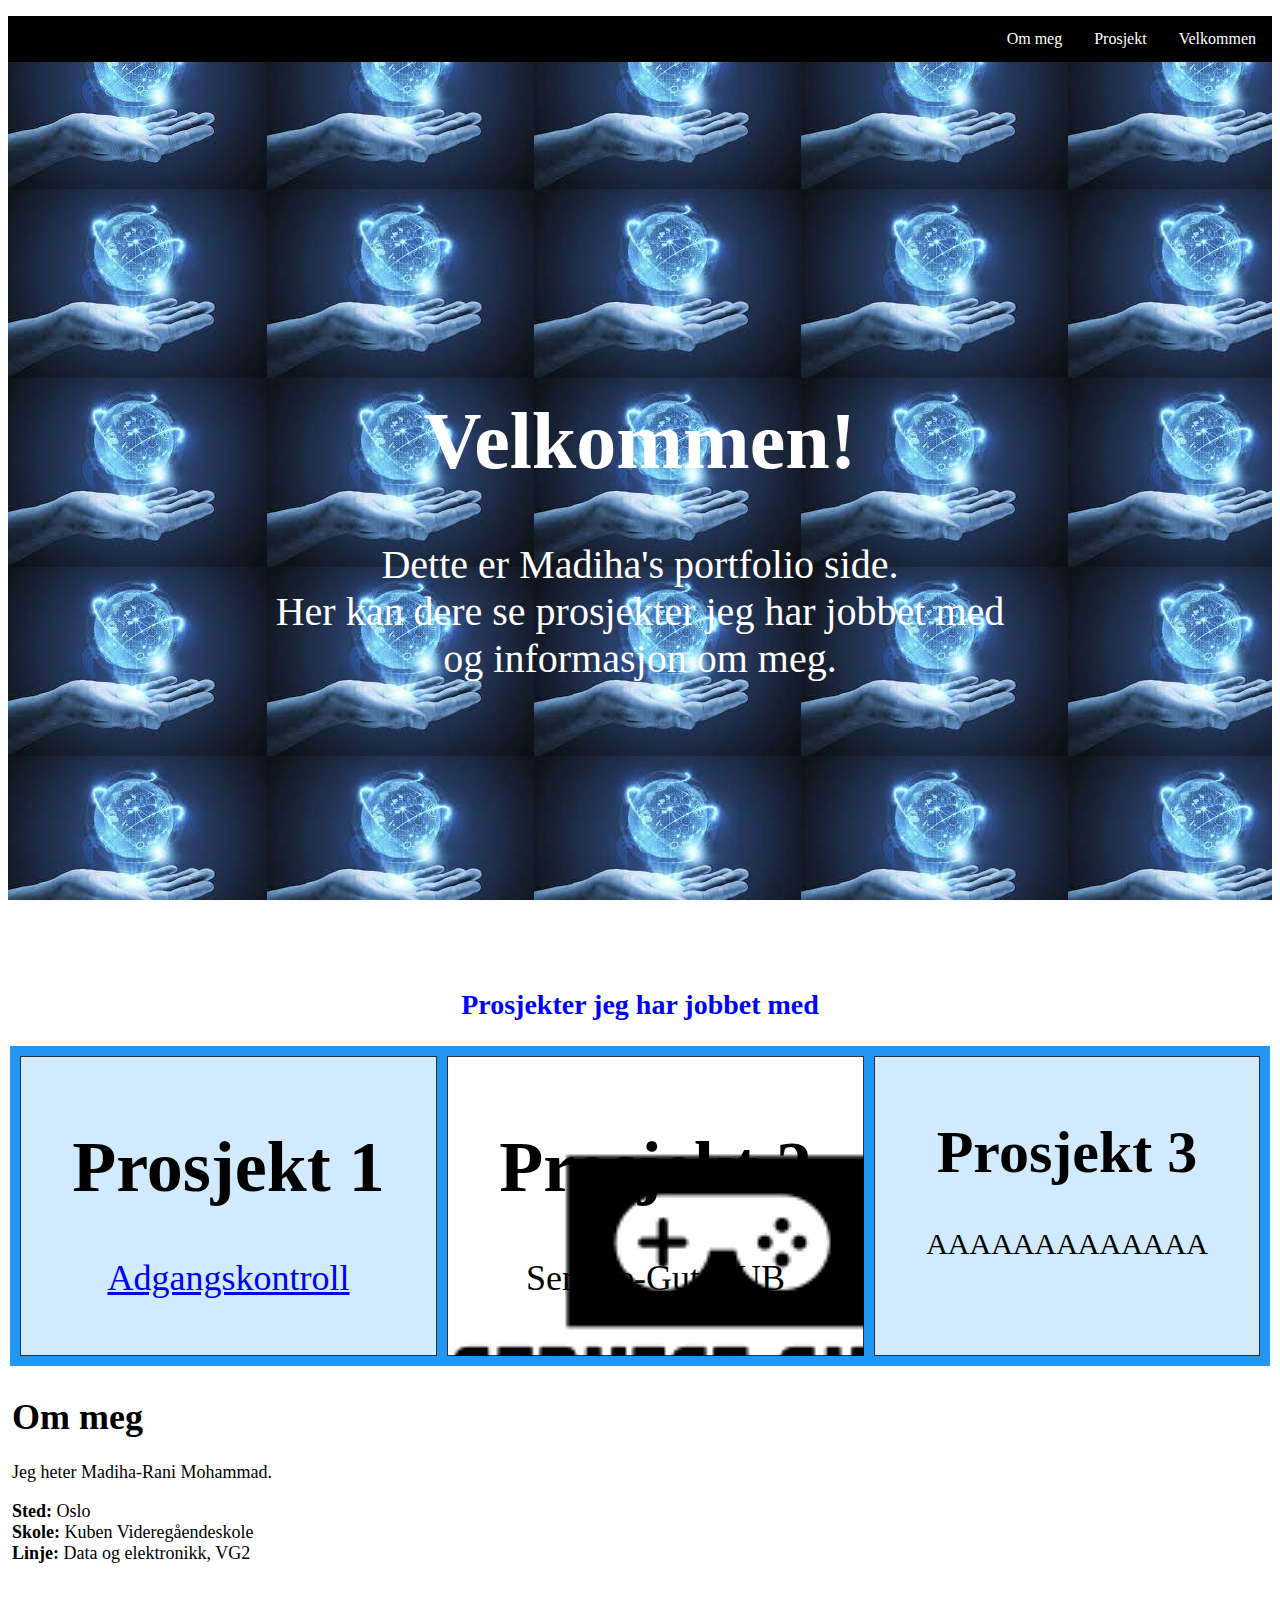
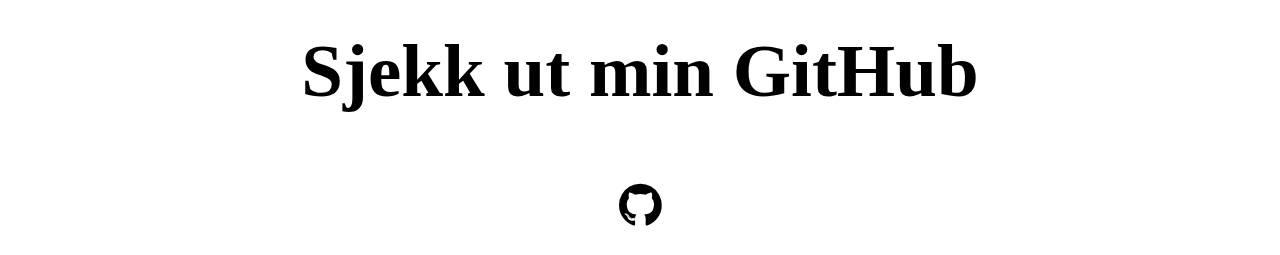
==== index.html @ 227a81ab "Edited" ====
<!DOCTYPE html>
<html>
    <head>
        <link rel="stylesheet" href="css/style.css" type="text/css">
        <script src="script/script.js"></script>
        <title> Madiha's Portfolio </title>
       <!-- <h1 id="head h1" class="head h1"> Madiha's Portfolio </h1> -->
    </head>
    
    <body>
        <nav id="navbar" class="nav">
            <ul class="nav-list">
              <li>
                <a href="#welcome-section">Velkommen</a>
              </li>
              <li>
                <a href="#projects-section">Prosjekt</a>
              </li>
              <li>
                <a href="#contact-section">Om meg</a>
              </li>
            </ul>
          </nav>

        <div id="welcome-section" class="welcome-section" style="background-image: url(images/teknologi.jpg);">
            <section id="welcome-section">
                <h1> Velkommen! </h1>
                <div>
                  Dette er Madiha's portfolio side.<br>
                  Her kan dere se prosjekter jeg har jobbet med<br>
                  og informasjon om meg. <br>
                </div>
            </section>
        </div>

        <div id="projects-section" class="projects-section">
            <section class="projects-section">
                <h2> Prosjekter jeg har jobbet med</h2>
                <a href="" target="" class=""></a>
            </section>
            
            <div>
              <div class="grid-container">
                <div class="grid-item">
                  <section class="projects-one">
                    <h1> Prosjekt 1</h1>
                    <a href="https://codepen.io/mad-01/full/mdOLpaQ" target="blank" class=""><p> Adgangskontroll </p></a>
                  </section>
                </div>

                <div class="grid-item" style="background-image: url(images/Serivce-Gutta\ Logo.jpg);">
                  <section class="projects-two">
                    <h1> Prosjekt 2 </h1>
                    <p> Service-Gutta UB</p>
                    <a href="" target="" class=""></a>
                  </section>
                </div> 

                <div class="grid-item">
                  <section class="projects-three">
                      <h1> Prosjekt 3 </h1>
                      <p> AAAAAAAAAAAAA </p>
                      <a href="" target="" class=""></a>
                  </section>
                </div>
              </div>
            </div>
          </div>
        
        <div id="contact-section" class="contact-section">
            <section class="contact-section">
                <h1> Om meg </h1>
                <p> Jeg heter Madiha-Rani Mohammad.</p>
                <ul class="no-bullets">
                    <li> <b> Sted:</b> Oslo</li>
                    <li> <b> Skole:</b> Kuben Videregåendeskole</li>
                    <li> <b> Linje: </b> Data og elektronikk, VG2</li>
                  </ul>
            </section>

            <div>
              <link rel="stylesheet" href="https://cdnjs.cloudflare.com/ajax/libs/font-awesome/4.7.0/css/font-awesome.min.css">
              <div class="profile-link">
                <h2> Sjekk ut min GitHub </h2>
                <a href="https://github.com/Mad-01" target="blank"><i class="fa fa-github"></i></a> 
              </div>
            </div>
        </div>
    </body>
</html>
---- css/style.css ----
/* Start Head */
.header {
    background-color: white;
    color: black;
    text-align: left;
    font-size: 100px;
    font-family: 'Times New Roman', Times, serif;
    padding: 2px;
}

#head h1 {
    font-size: 80px;
    text-align: left;
    padding: 0px;
    margin: 0px;
    background-color: white;
    color: black;
}
/* End Head */

/* Start Navbar */
.nav {
    font-size: 16px;
}

.nav ul {
    list-style-type: none;
    margin-bottom: 0;
    padding: 0;
    overflow: hidden;
    background-color: black;
}

.nav li {
    float:right
}

.nav li a {
    display: block;
    color: white;
    text-align: center;
    padding: 14px 16px;
    text-decoration: none;
}

.nav li a:hover {
    background-color: turquoise;
}
/* End Navbar */

/* Start Welcome-section */
.welcome-section {
    display: flex;
    flex-direction: column;
    justify-content: center;
    align-items: center;
    width: 100%;
    height: 100vh;
    background-color: #ffffff;
    background-image: linear-gradient(62deg, #ffffff 0%, #ffffff 100%);
    background-attachment: fixed; 
    text-align: center;
    color: white;
    font-family: 'Times New Roman', Times, serif;
    font-size: 40px;
}
/* End Welcome-section */  

/* Start Projects-section */
.projects-section {
    color: black;
    text-align: center;
    font-size: 36px;
    font-family: 'Times New Roman', Times, serif;
    padding: 2px;
}

.projects-section h2 {
    color: blue;
    text-align: center;
    font-size: 28px;
    padding: 0%;
    font-family: 'Times New Roman', Times, serif;
}

.projects-one {
    font-size: 36px;
}

.projects-two {
    font-size: 36px;
}

#background-image {
    background-image:image(#ffffff 100%, #ffffff 100%);
    background-size: auto;
}

.projects-tile {
    color: black;
    text-align: left;
    font-size: 18px;
    font-family: 'Times New Roman', Times, serif;
    padding: 2px;
}
/* End Project-section */

/* Start Grid */
.grid-container {
    display: grid;
    grid-column-gap: 10px;
    grid-template-columns: auto auto auto;
    background-color: #2196F3;
    padding-bottom: 10px;
    padding-right: 10px;
    padding-left: 10px;
    padding-top: 10px;
}
  
.grid-item {
    background-color: rgba(255, 255, 255, 0.8);
    border: 1px solid rgba(0, 0, 0, 0.8);
    padding: 20px;
    font-size: 30px;
    text-align: center;
}
/* End Grid */

/* Start Contact-section */
.contact-section {
    color: black;
    text-align: left;
    font-size: 18px;
    font-family: 'Times New Roman', Times, serif;
    padding: 2px;
    margin: 0;
    height: 0%;
}

.profile-link {
    margin: 10px;
    font-size: 50px;
    text-align: center;
}
.profile-link a {
    text-decoration: none;
    font-size: 50px;
    color: black;
} 
/* End Contact-section */

/* Liste uten punkter */
ul.no-bullets {
    list-style-type: none;
    margin: 0;
    padding: 0;
  }

/* Start Media Query */
@media (max-width: 600px) {
    .nav li a {
      background-color: black;
    }

    .nav ul {
        background-color: white;
    }

    .nav li a:hover {
        background-color: turquoise;
    }
}

@media (max-width: 600px) {
    body {
     background-color: black;
     color: white;
    }
}

@media (max-width: 600px) {
    .contact-section {
      background-color: black;
      color: white;
    }
}
/* End Media Query */
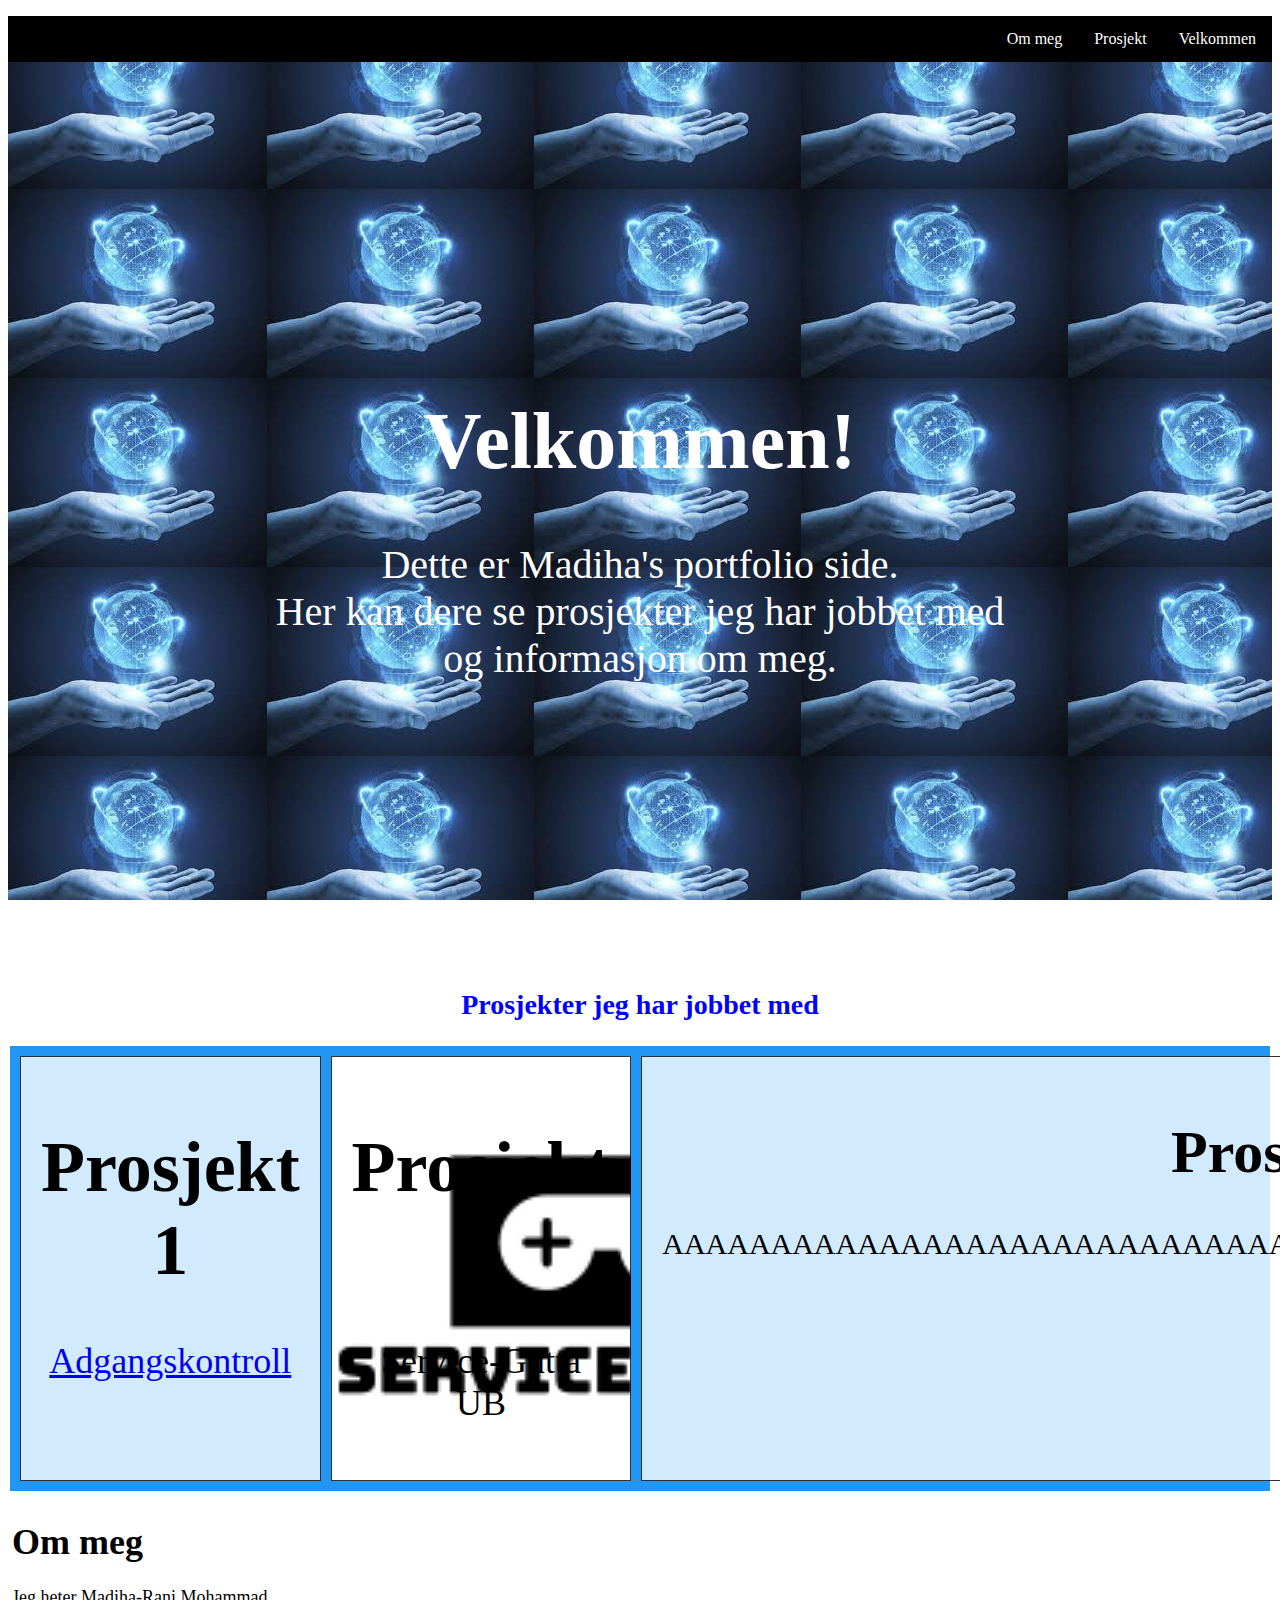
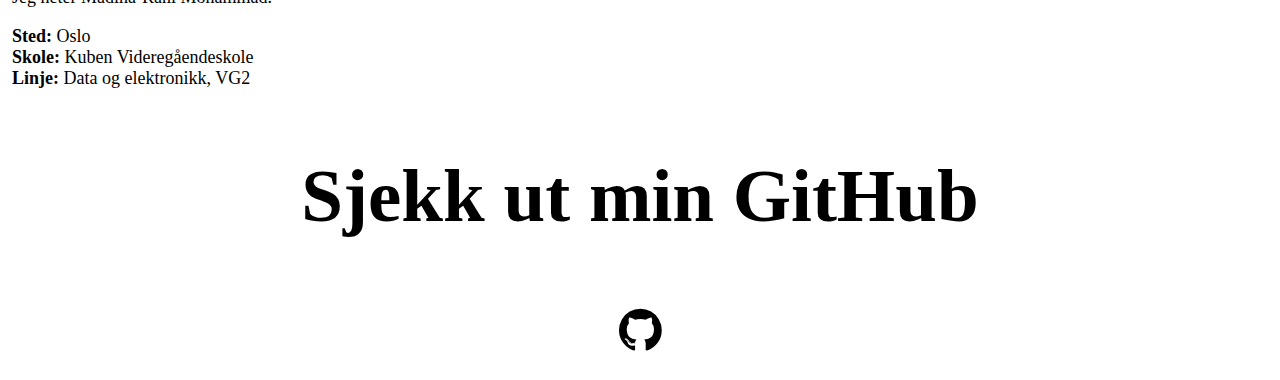
==== commit 806b39d2: "Edited project three" ====
--- a/index.html
+++ b/index.html
@@ -59,7 +59,7 @@
                 <div class="grid-item">
                   <section class="projects-three">
                       <h1> Prosjekt 3 </h1>
-                      <p> AAAAAAAAAAAAA </p>
+                      <p> AAAAAAAAAAAAAAAAAAAAAAAAAAAAAAAAAAAAAAAAAAAAAAAAAAAAAAAAAAA </p>
                       <a href="" target="" class=""></a>
                   </section>
                 </div>
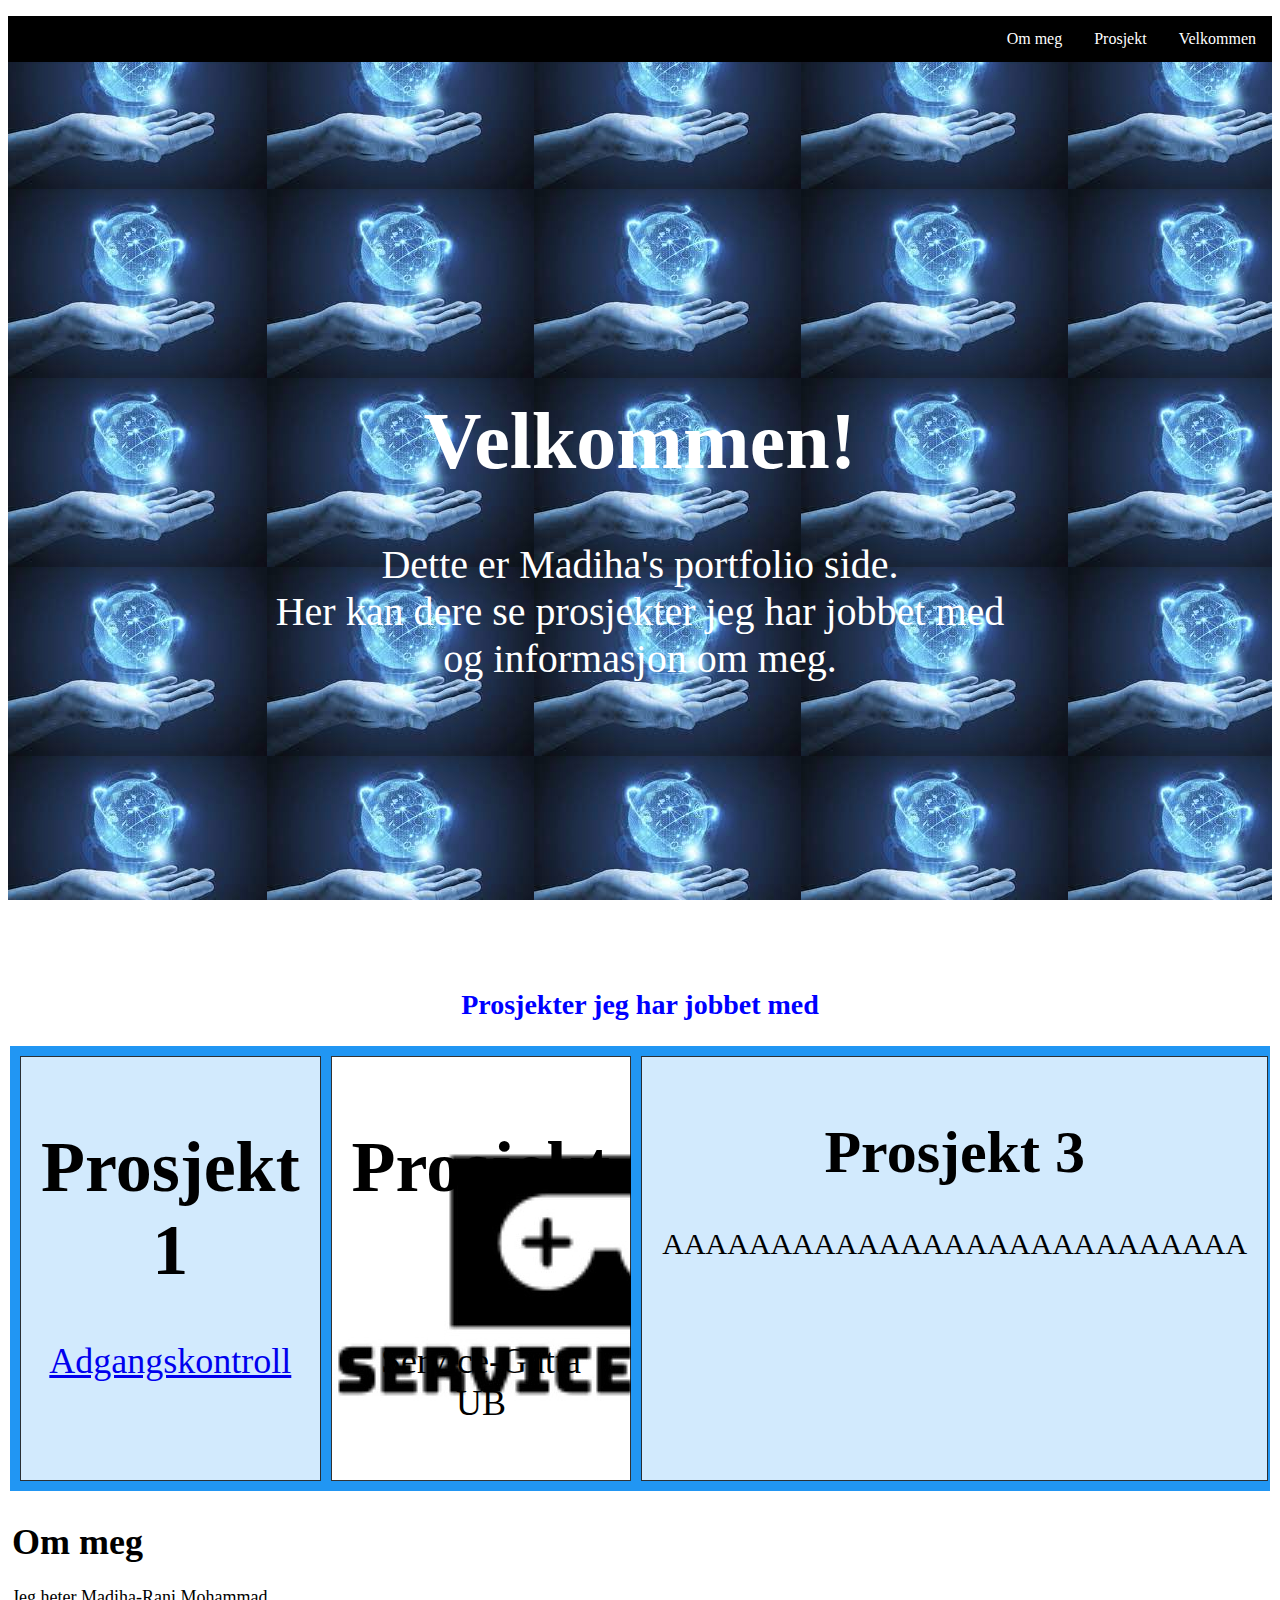
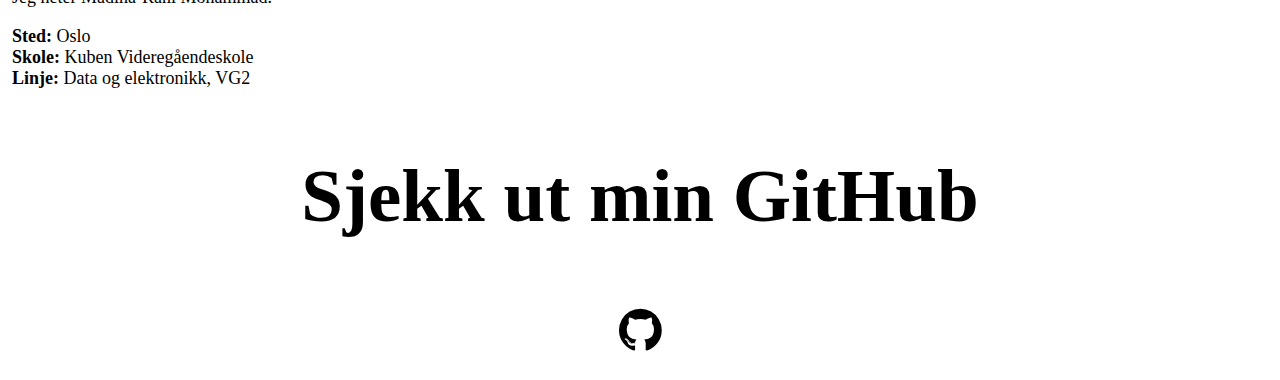
==== commit 51658a7a: "E" ====
--- a/index.html
+++ b/index.html
@@ -59,7 +59,7 @@
                 <div class="grid-item">
                   <section class="projects-three">
                       <h1> Prosjekt 3 </h1>
-                      <p> AAAAAAAAAAAAAAAAAAAAAAAAAAAAAAAAAAAAAAAAAAAAAAAAAAAAAAAAAAA </p>
+                      <p> AAAAAAAAAAAAAAAAAAAAAAAAAAA </p>
                       <a href="" target="" class=""></a>
                   </section>
                 </div>
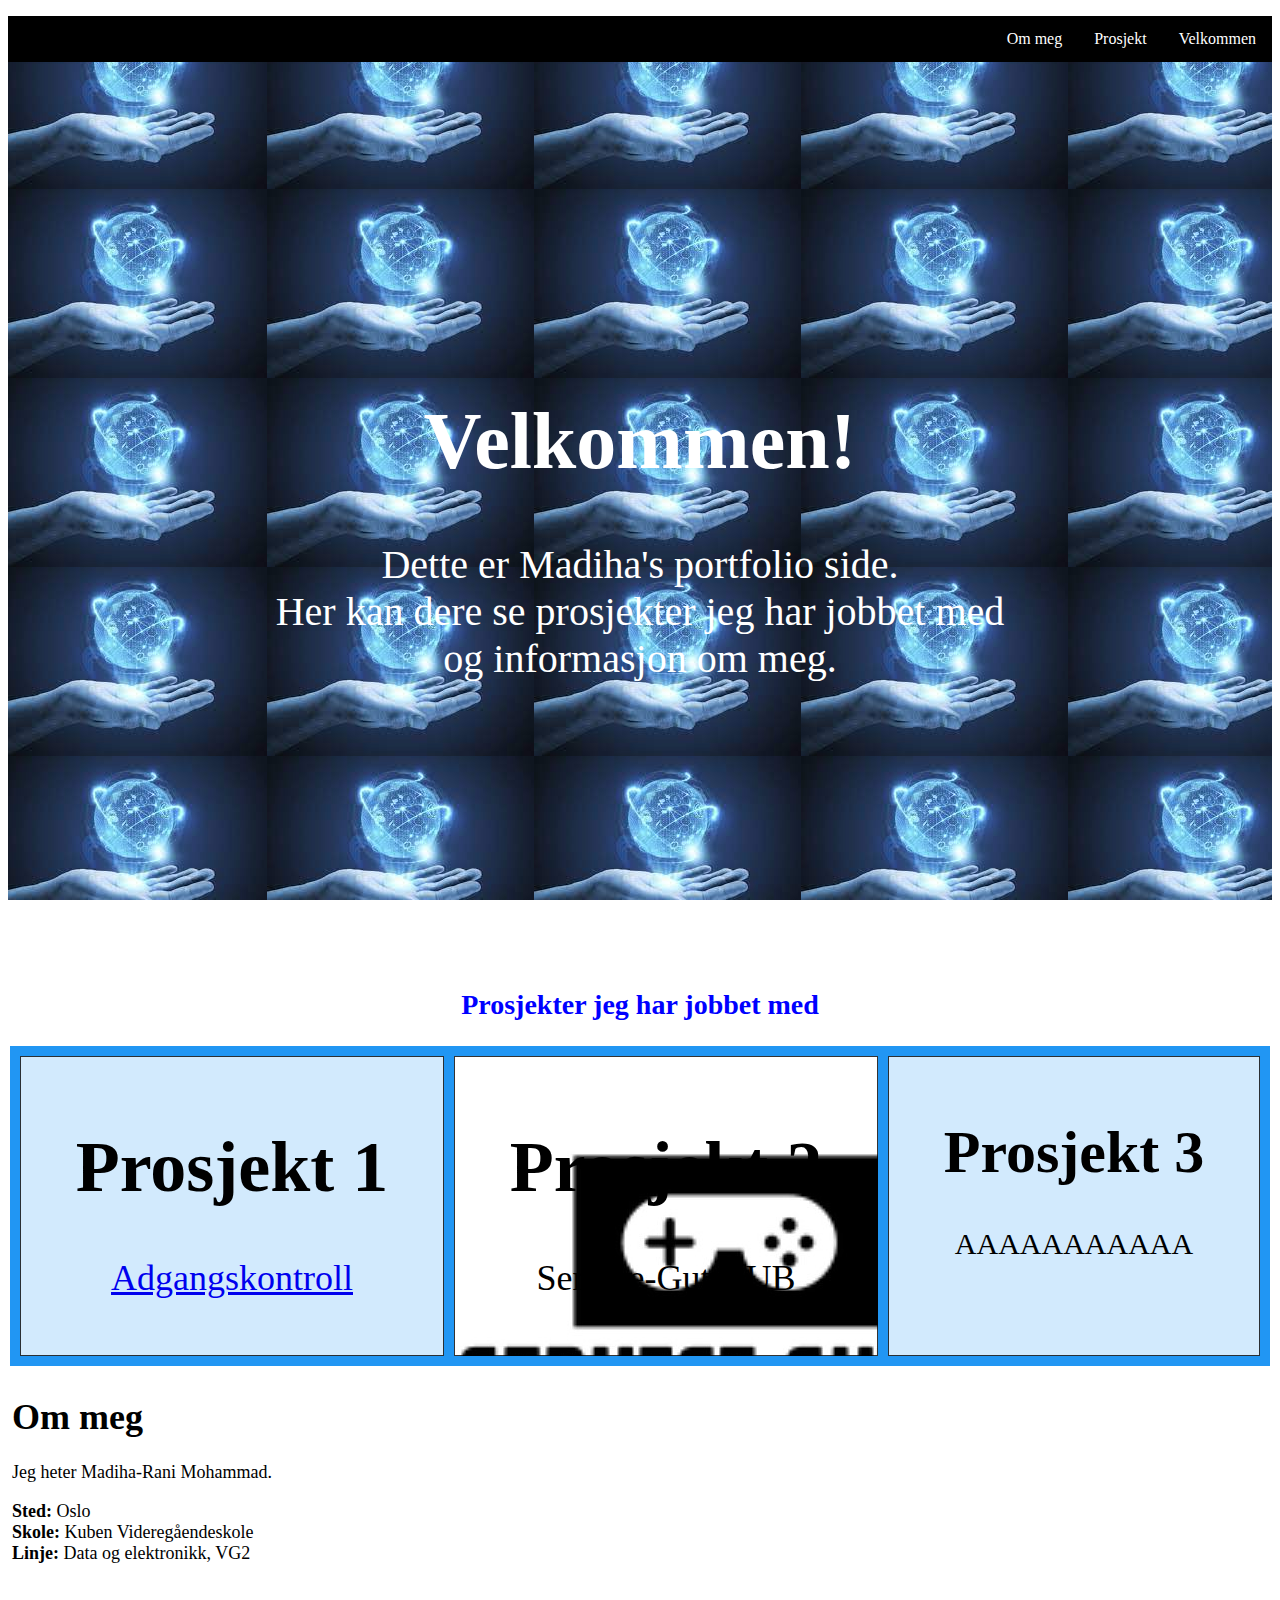
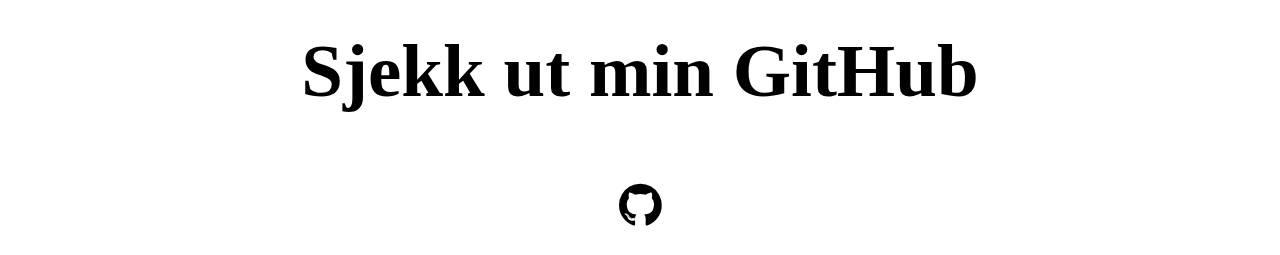
==== commit 37316e4f: "E" ====
--- a/index.html
+++ b/index.html
@@ -59,7 +59,7 @@
                 <div class="grid-item">
                   <section class="projects-three">
                       <h1> Prosjekt 3 </h1>
-                      <p> AAAAAAAAAAAAAAAAAAAAAAAAAAA </p>
+                      <p> AAAAAAAAAAA </p>
                       <a href="" target="" class=""></a>
                   </section>
                 </div>
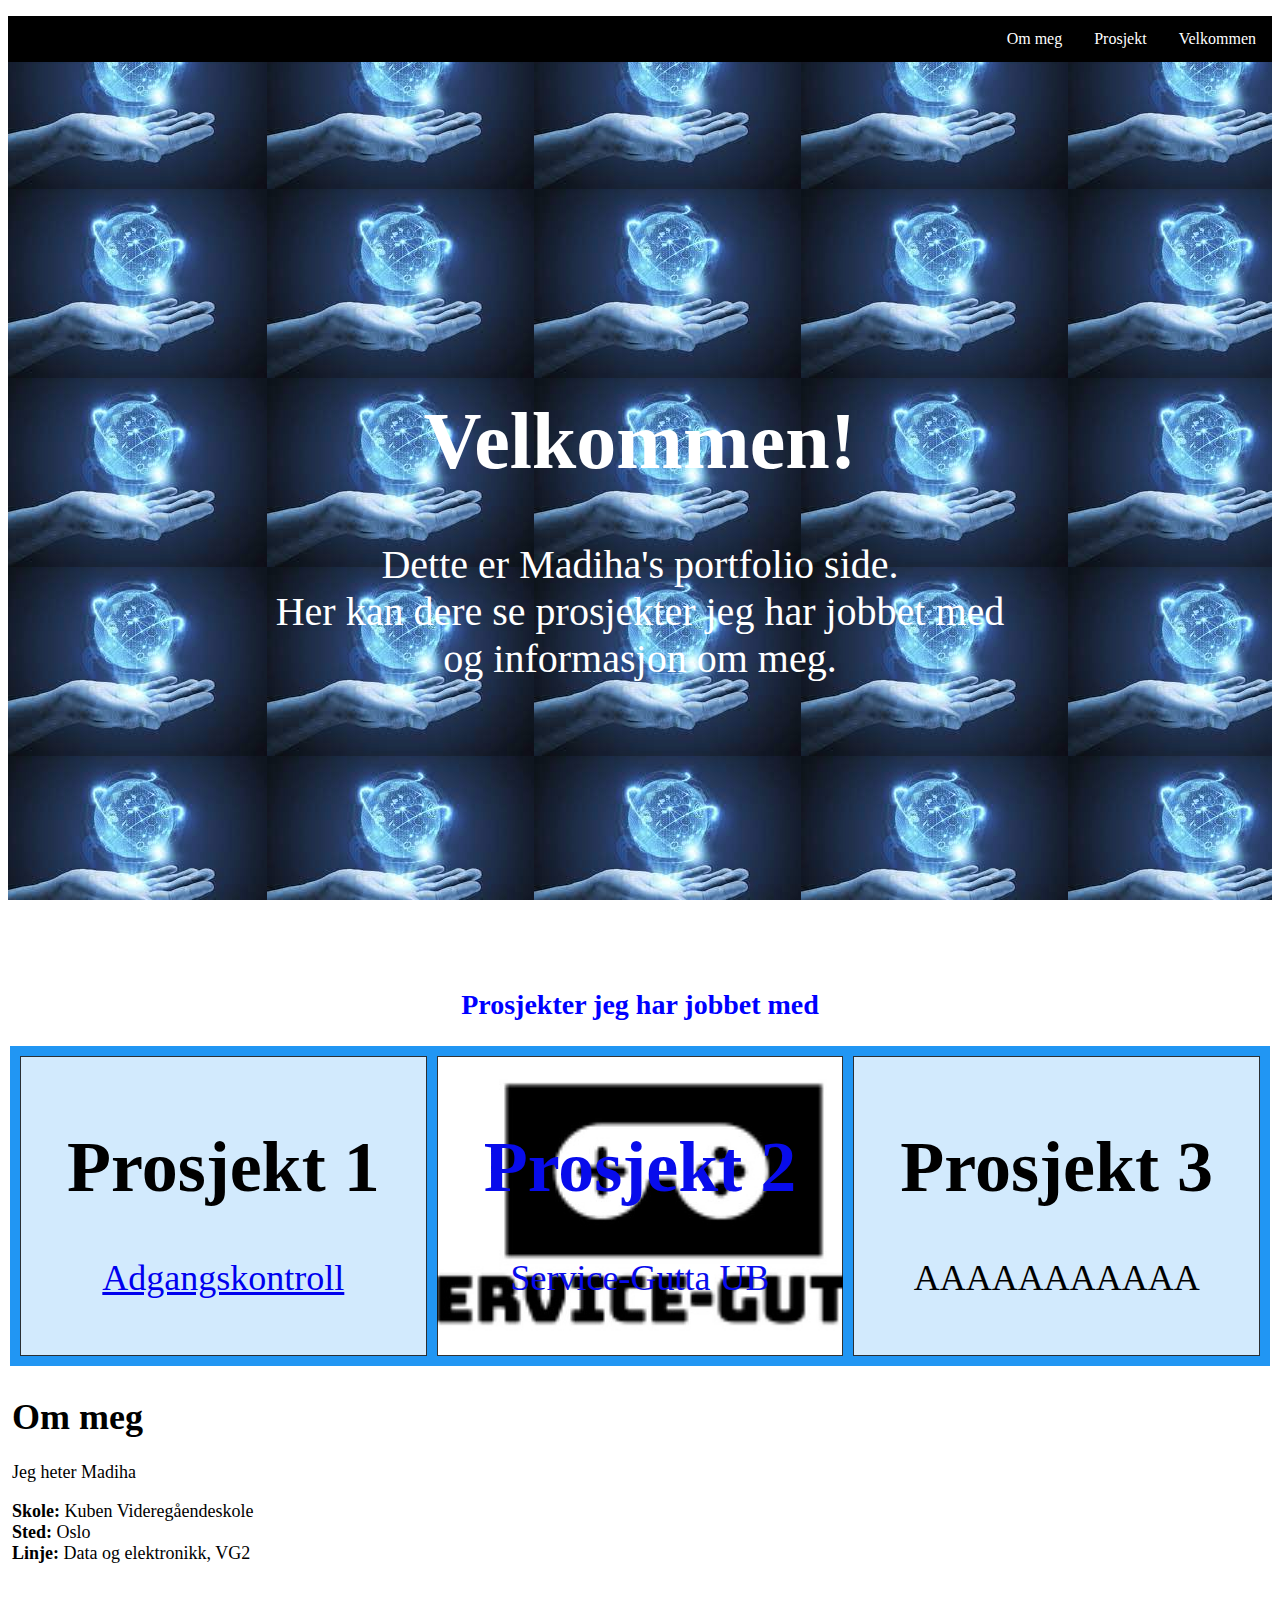
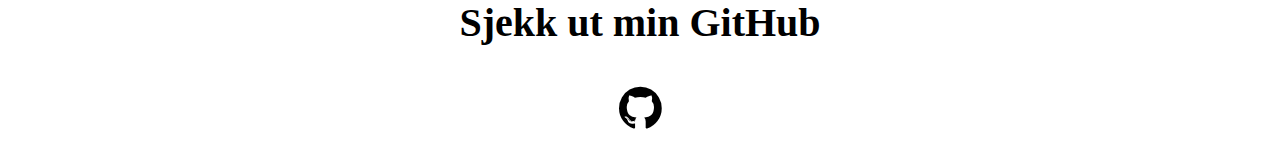
==== commit c7a29e03: "Edit" ====
--- a/index.html
+++ b/index.html
@@ -4,10 +4,12 @@
         <link rel="stylesheet" href="css/style.css" type="text/css">
         <script src="script/script.js"></script>
         <title> Madiha's Portfolio </title>
+        <meta name="viewport" content="width=device-width, initial-scale=1.0">
        <!-- <h1 id="head h1" class="head h1"> Madiha's Portfolio </h1> -->
     </head>
     
     <body>
+      <meta name="viewport" content="width=device-width, initial-scale=1.0">
         <nav id="navbar" class="nav">
             <ul class="nav-list">
               <li>
@@ -70,10 +72,10 @@
         <div id="contact-section" class="contact-section">
             <section class="contact-section">
                 <h1> Om meg </h1>
-                <p> Jeg heter Madiha-Rani Mohammad.</p>
+                <p> Jeg heter Madiha </p>
                 <ul class="no-bullets">
+                    <li> <b> Skole:</b> Kuben Videregåendeskole</li>
                     <li> <b> Sted:</b> Oslo</li>
-                    <li> <b> Skole:</b> Kuben Videregåendeskole</li>
                     <li> <b> Linje: </b> Data og elektronikk, VG2</li>
                   </ul>
             </section>
--- a/css/style.css
+++ b/css/style.css
@@ -89,11 +89,17 @@
 
 .projects-two {
     font-size: 36px;
-}
-
-#background-image {
+    color: #080ceb;
+}
+
+.projects-three {
+    font-size: 36px;
+}
+
+.background-image {
     background-image:image(#ffffff 100%, #ffffff 100%);
     background-size: auto;
+    background-position: right;
 }
 
 .projects-tile {
@@ -123,6 +129,11 @@
     padding: 20px;
     font-size: 30px;
     text-align: center;
+
+    background-image:image(#ffffff 100%, #ffffff 100%);
+    background-size: auto;
+    background-position-x: 30%;
+    background-position-y: center;
 }
 /* End Grid */
 
@@ -136,9 +147,11 @@
     margin: 0;
     height: 0%;
 }
-
+/* End Contact-section */
+
+/* Start Profile-link */
 .profile-link {
-    margin: 10px;
+    margin: 5px;
     font-size: 50px;
     text-align: center;
 }
@@ -147,7 +160,12 @@
     font-size: 50px;
     color: black;
 } 
-/* End Contact-section */
+
+.profile-link h2 {
+    font-size: 40px;
+    font-family: 'Times New Roman', Times, serif;
+}
+/* End Profile-link */
 
 /* Liste uten punkter */
 ul.no-bullets {
@@ -158,6 +176,13 @@
 
 /* Start Media Query */
 @media (max-width: 600px) {
+    .head {
+     background-color: black;
+     color: white;
+    }
+}
+
+@media (max-width: 600px) {
     .nav li a {
       background-color: black;
     }
@@ -179,9 +204,59 @@
 }
 
 @media (max-width: 600px) {
+    .projects-section {
+        color: white;
+    }
+
+    .projects-one {
+        font-size: 36px;
+        color: white;
+    }
+    
+    .projects-two {
+        font-size: 36px;
+        color: #080ceb;
+    }
+ 
+    .projects-one {
+        font-size: 36px;
+        color: white;
+    }
+}
+
+@media (max-width: 800px) {
+    .grid-container {
+        display: grid;
+        grid-column-gap: 10px;
+        grid-template-columns: repeat(auto-fill, minmax(300px, 1fr) ) ;
+        background-color: #080ceb;
+        padding-bottom: 10px;
+        padding-right: 10px;
+        padding-left: 10px;
+        padding-top: 10px;
+    }
+    
+    .grid-item {
+        background-color: rgba(0, 0, 0, 0.8);
+        border: 1px solid rgba(255, 255, 255, 0.8);
+        padding: 20px;
+        font-size: 30px;
+        text-align: center;
+    }
+}
+
+@media (max-width: 600px) {
     .contact-section {
       background-color: black;
       color: white;
     }
 }
+
+@media (max-width: 600px) {
+    .profile-link a {
+        text-decoration: none;
+        font-size: 50px;
+        color: darkblue;
+    }
+}
 /* End Media Query */ 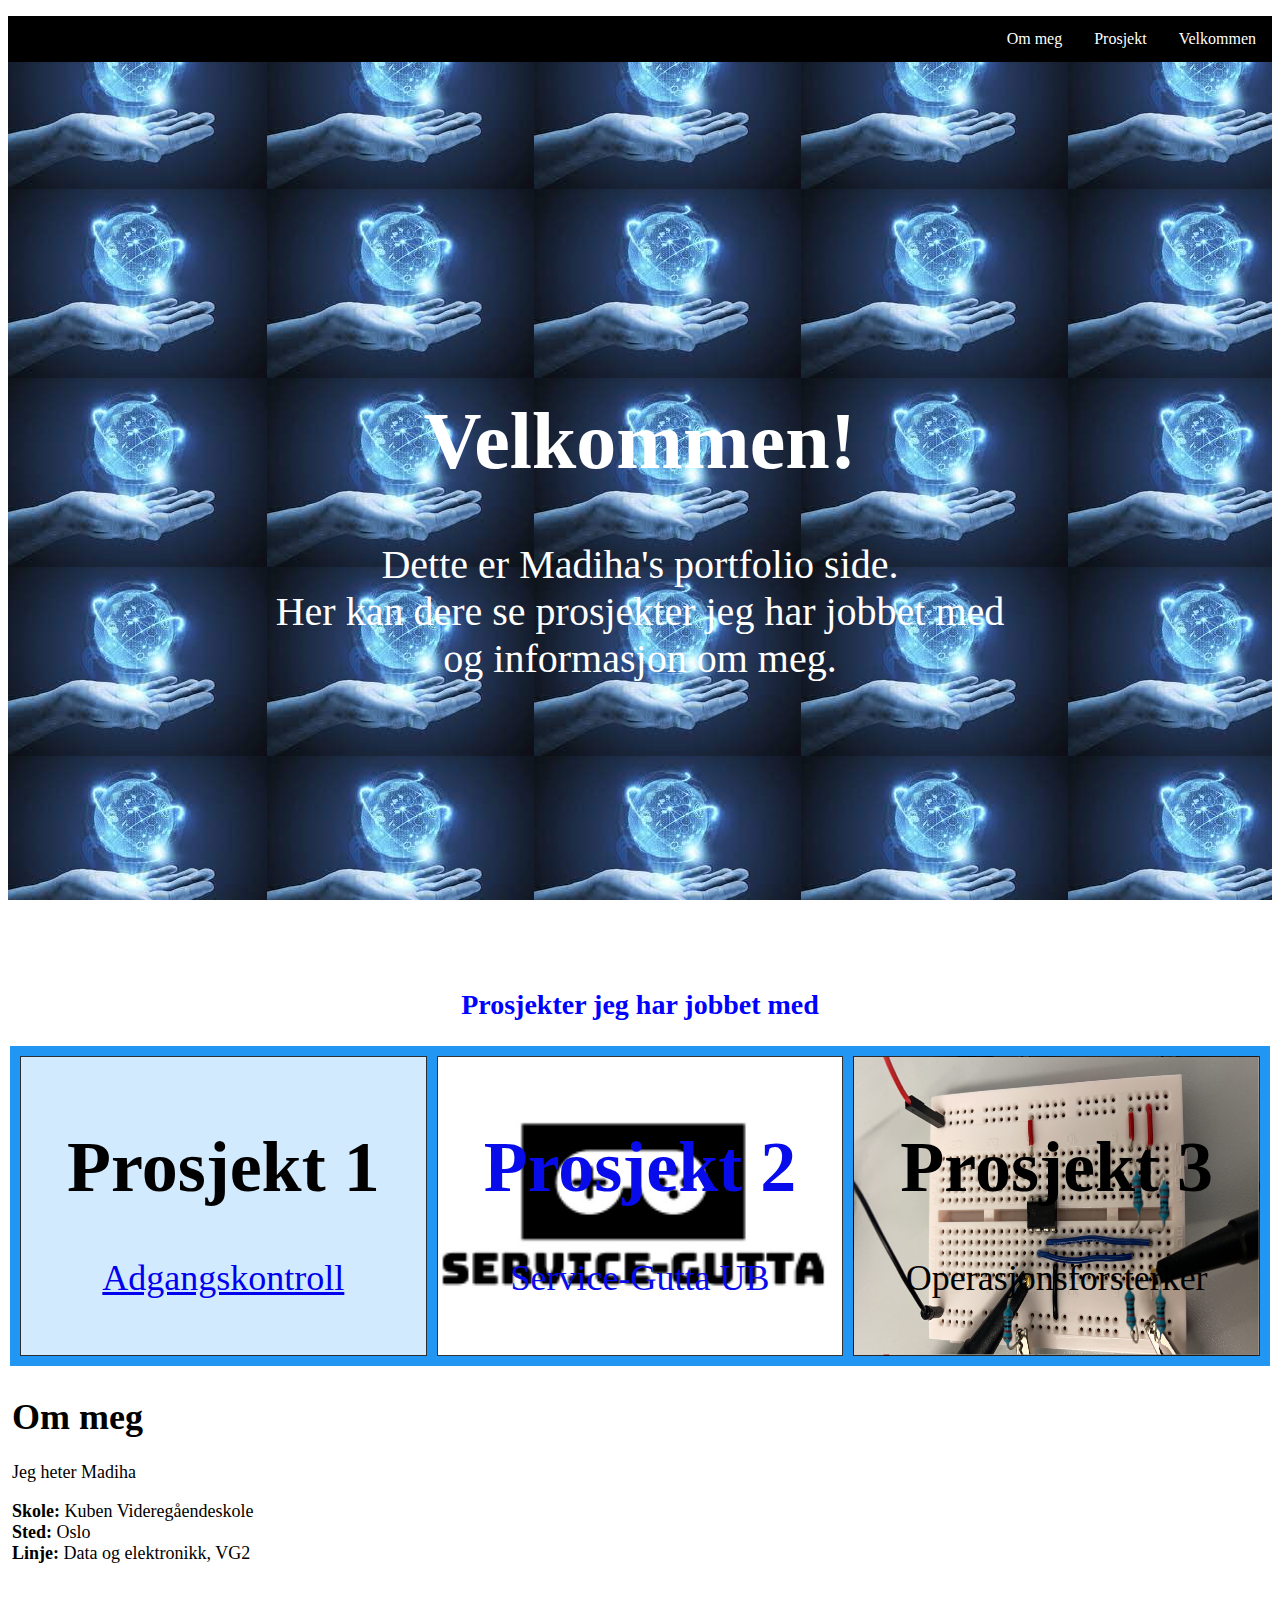
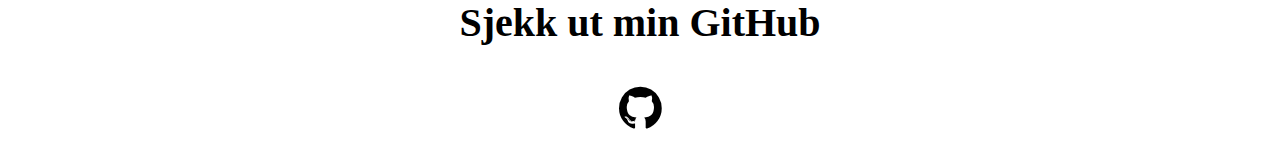
==== commit 624fe99a: "Fixed Project three" ====
--- a/index.html
+++ b/index.html
@@ -58,10 +58,10 @@
                   </section>
                 </div> 
 
-                <div class="grid-item">
+                <div class="grid-item" style="background-image: url(images/Operasjonsforsterker.jpg);">
                   <section class="projects-three">
                       <h1> Prosjekt 3 </h1>
-                      <p> AAAAAAAAAAA </p>
+                      <p> Operasjonsforsterker </p>
                       <a href="" target="" class=""></a>
                   </section>
                 </div>
--- a/css/style.css
+++ b/css/style.css
@@ -8,7 +8,7 @@
     padding: 2px;
 }
 
-#head h1 {
+#head > h1 {
     font-size: 80px;
     text-align: left;
     padding: 0px;
@@ -21,6 +21,7 @@
 /* Start Navbar */
 .nav {
     font-size: 16px;
+    font-family:Impact, Haettenschweiler, 'Times New Roman', Times;
 }
 
 .nav ul {
@@ -75,7 +76,7 @@
     padding: 2px;
 }
 
-.projects-section h2 {
+.projects-section > h2 {
     color: blue;
     text-align: center;
     font-size: 28px;
@@ -131,9 +132,10 @@
     text-align: center;
 
     background-image:image(#ffffff 100%, #ffffff 100%);
-    background-size: auto;
-    background-position-x: 30%;
-    background-position-y: center;
+    background-size: 100% 100%;
+    background-position-x: 45%;
+    background-position-y: 45%;
+    background-image: no-repeat;
 }
 /* End Grid */
 
@@ -155,13 +157,13 @@
     font-size: 50px;
     text-align: center;
 }
-.profile-link a {
+.profile-link > a {
     text-decoration: none;
     font-size: 50px;
     color: black;
 } 
 
-.profile-link h2 {
+.profile-link > h2 {
     font-size: 40px;
     font-family: 'Times New Roman', Times, serif;
 }
@@ -184,7 +186,8 @@
 
 @media (max-width: 600px) {
     .nav li a {
-      background-color: black;
+      background-color: rgb(255, 255, 255);
+      color: black;
     }
 
     .nav ul {
@@ -200,6 +203,16 @@
     body {
      background-color: black;
      color: white;
+    }
+}
+
+@media (max-width: 600px) {
+    .welcome-section {
+        background-color: #000;
+        text-align: center;
+        color: white;
+        font-family: 'Times New Roman', Times, serif;
+        font-size: 36px;
     }
 }
 
@@ -253,10 +266,10 @@
 }
 
 @media (max-width: 600px) {
-    .profile-link a {
+    .profile-link > a {
         text-decoration: none;
         font-size: 50px;
-        color: darkblue;
+        color: rgb(67, 67, 214);
     }
 }
 /* End Media Query */ 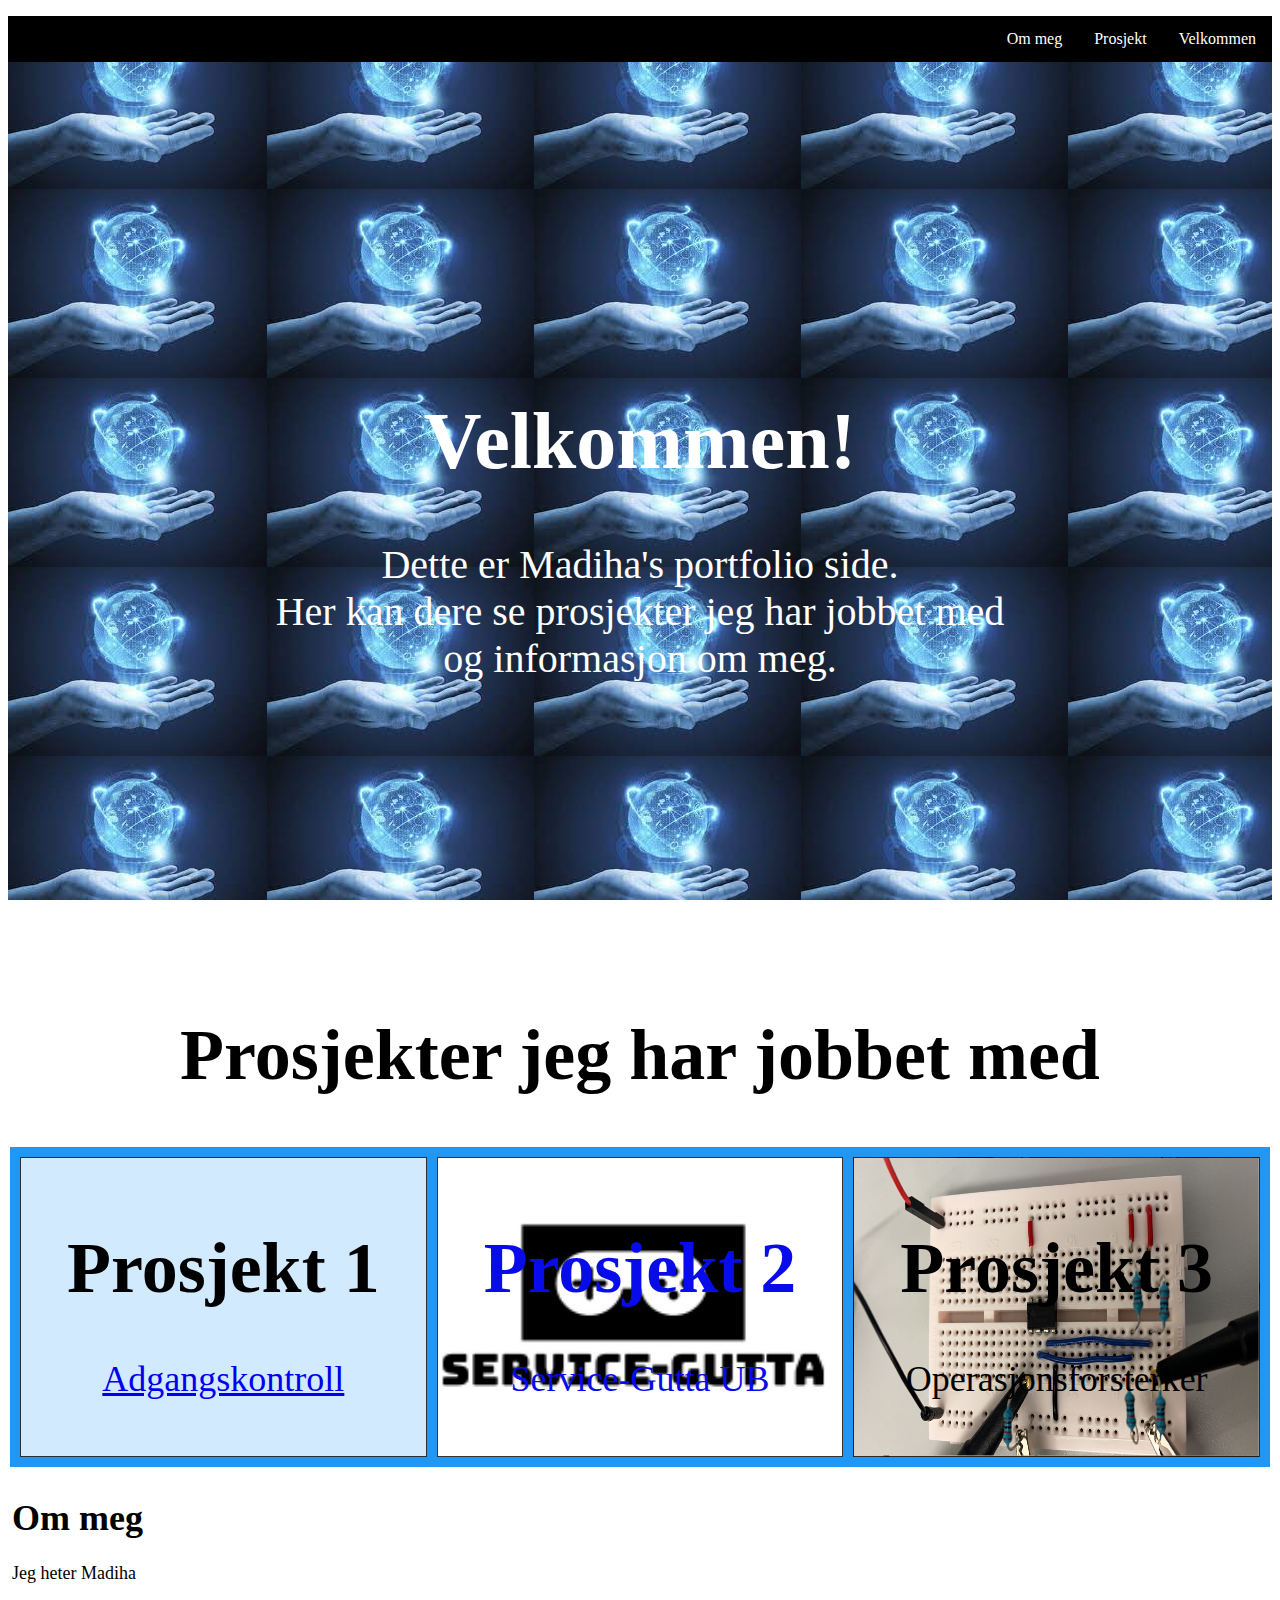
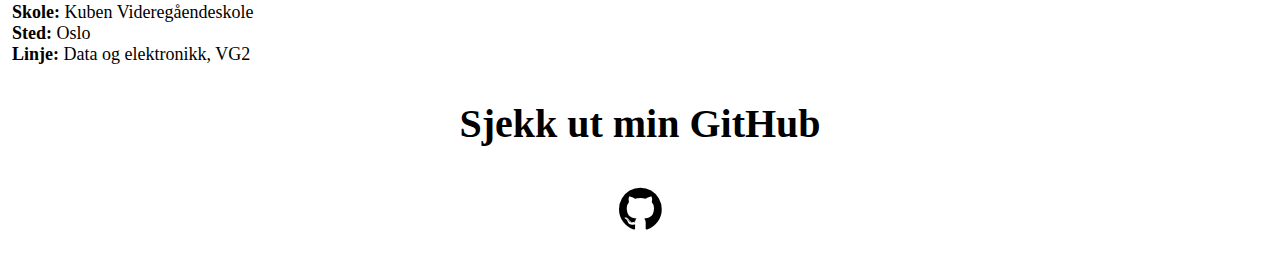
==== commit ebe849b6: "Added prosject-tile" ====
--- a/index.html
+++ b/index.html
@@ -35,9 +35,9 @@
             </section>
         </div>
 
-        <div id="projects-section" class="projects-section">
+        <div id="projects-tile" class="projects-section">
             <section class="projects-section">
-                <h2> Prosjekter jeg har jobbet med</h2>
+                <h1> Prosjekter jeg har jobbet med</h1>
                 <a href="" target="" class=""></a>
             </section>
             
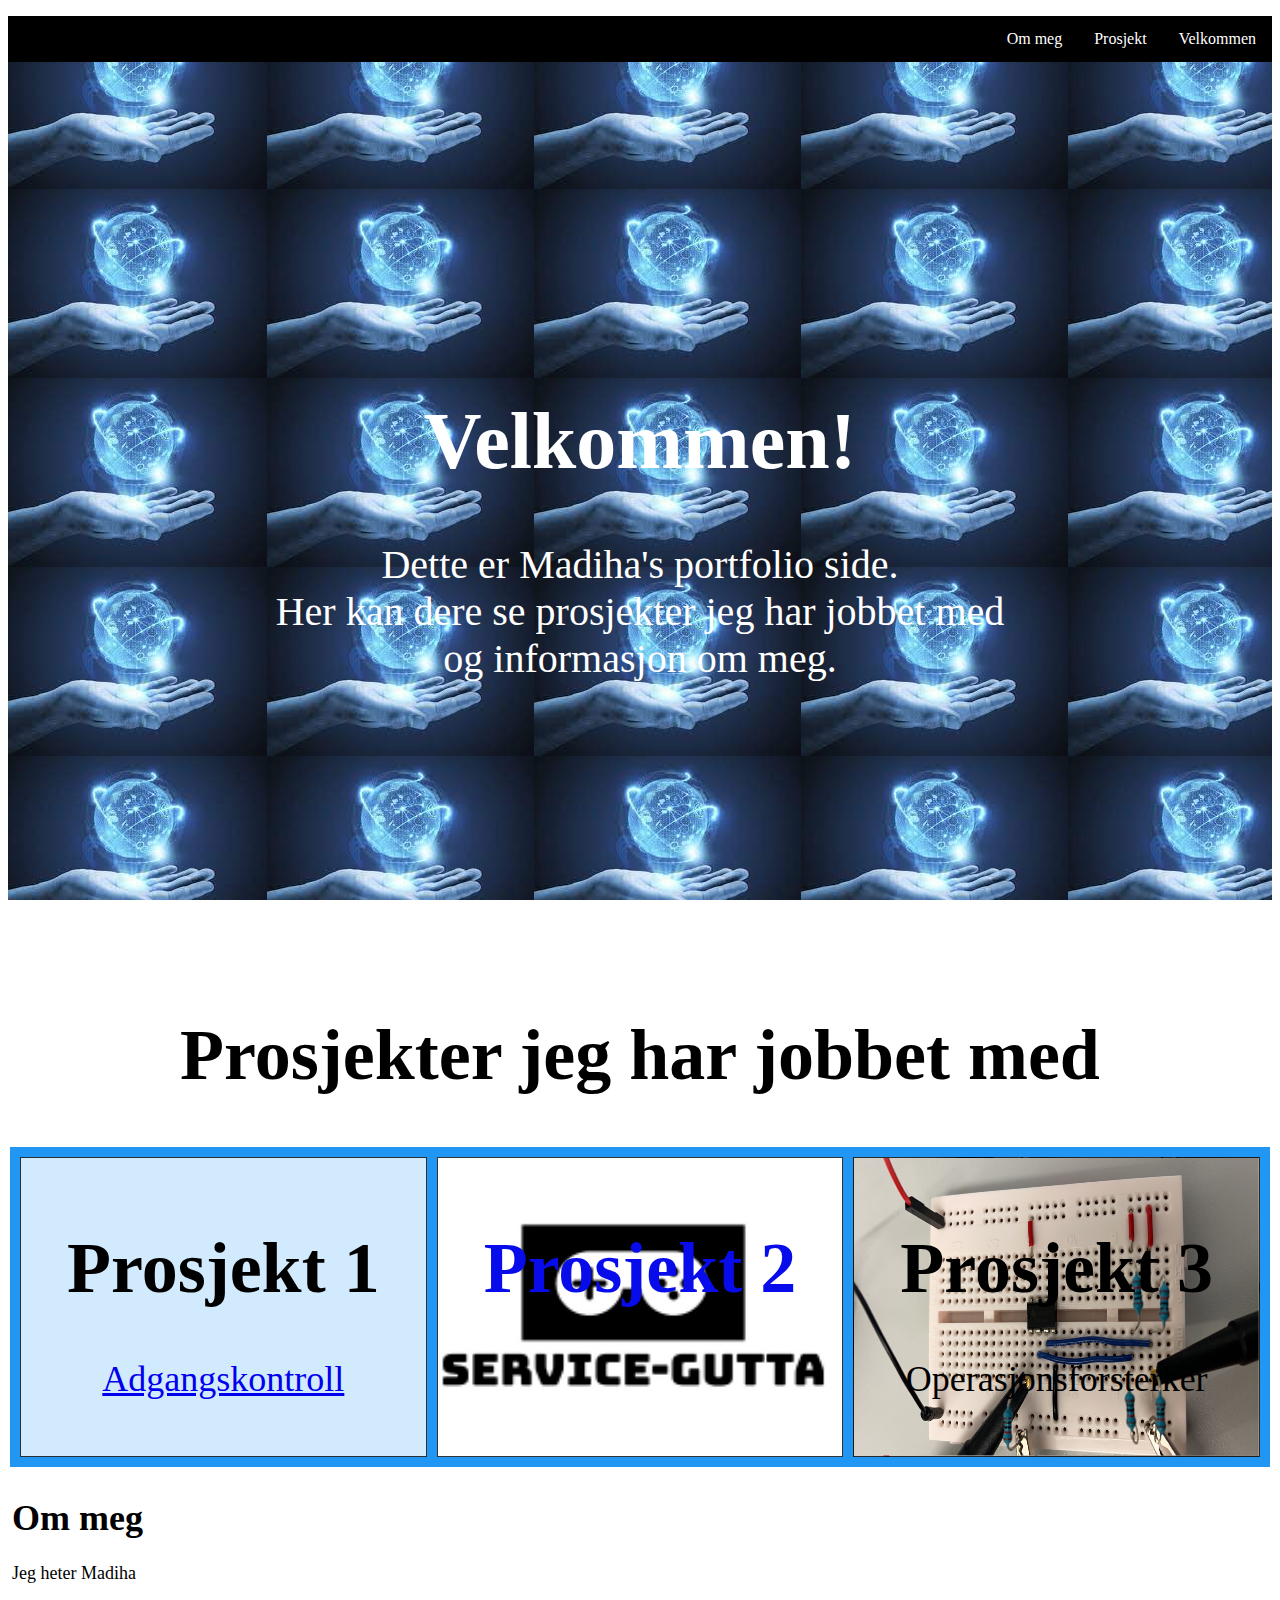
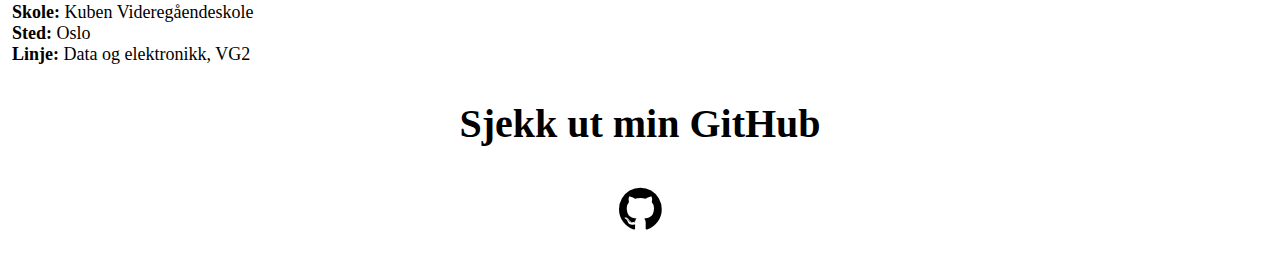
==== commit f828fc39: "Edited line 56" ====
--- a/index.html
+++ b/index.html
@@ -53,7 +53,7 @@
                 <div class="grid-item" style="background-image: url(images/Serivce-Gutta\ Logo.jpg);">
                   <section class="projects-two">
                     <h1> Prosjekt 2 </h1>
-                    <p> Service-Gutta UB</p>
+                    <p> </p>
                     <a href="" target="" class=""></a>
                   </section>
                 </div> 
